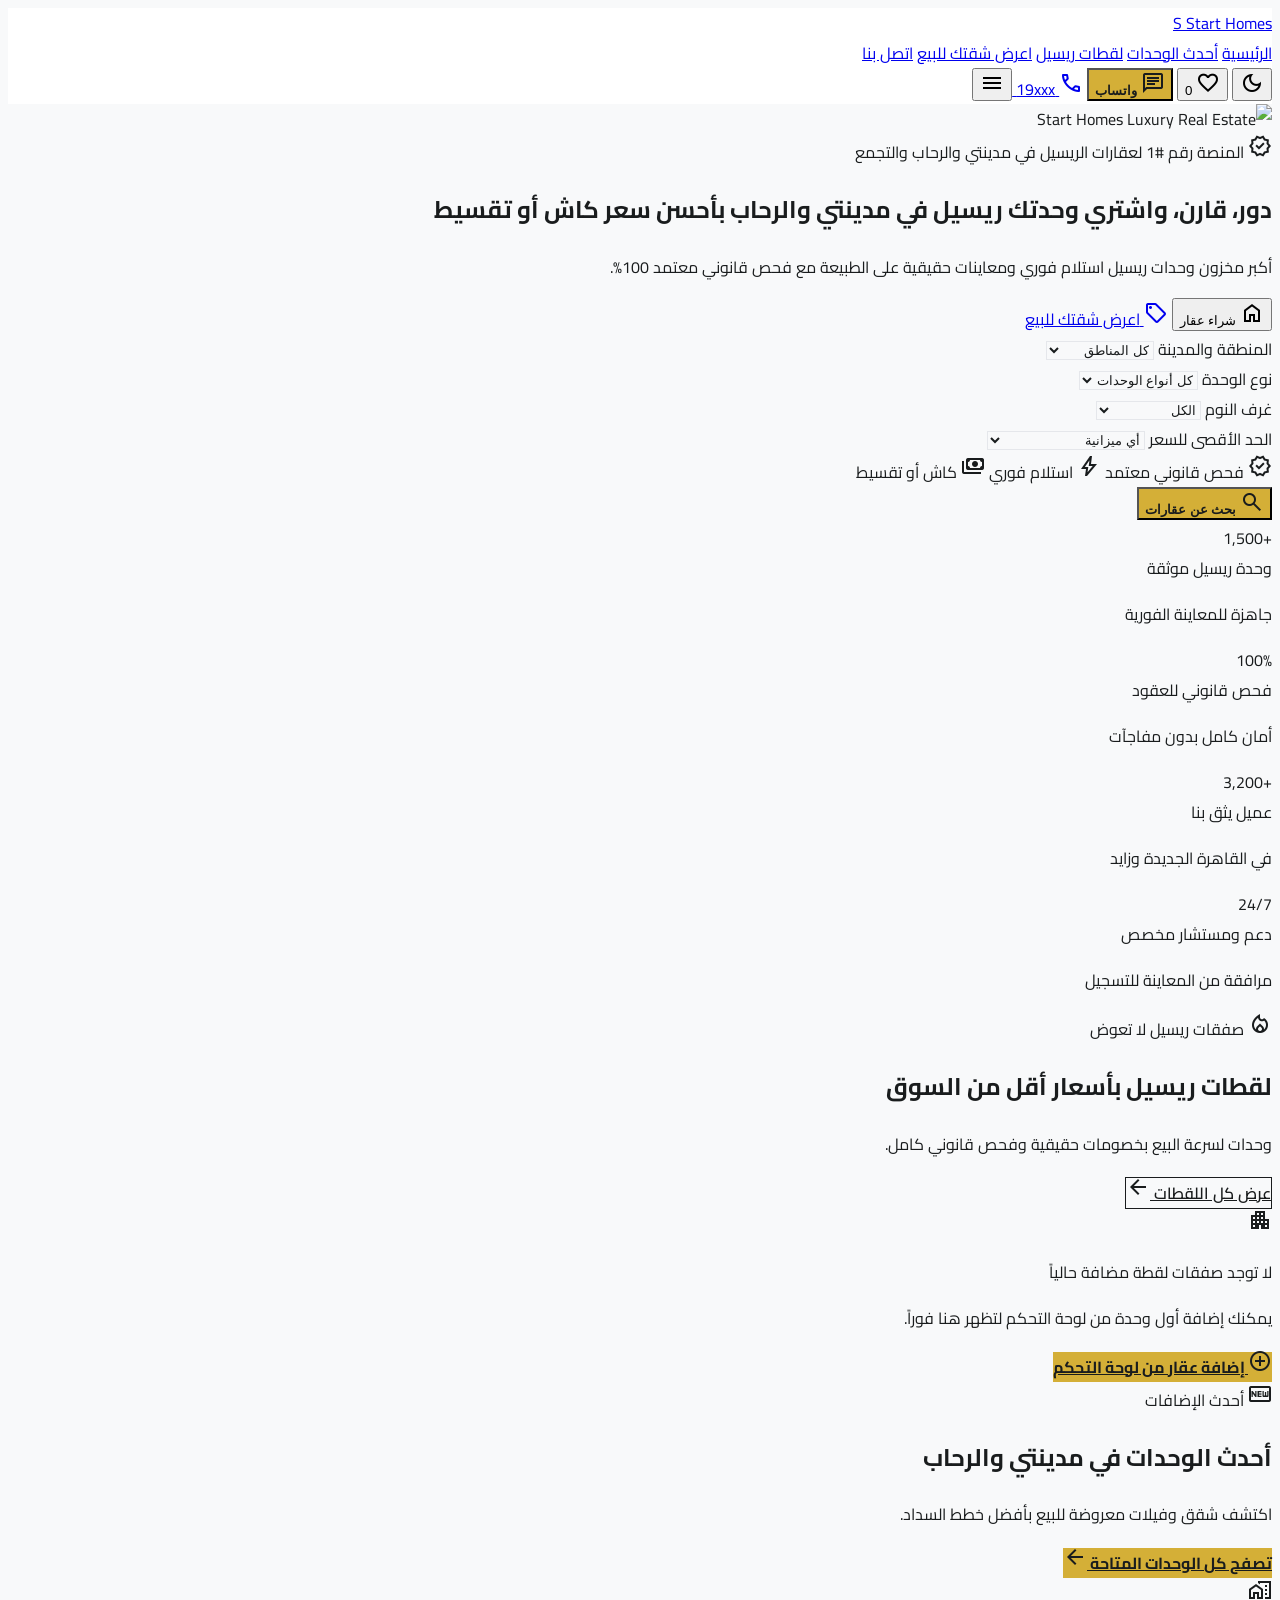
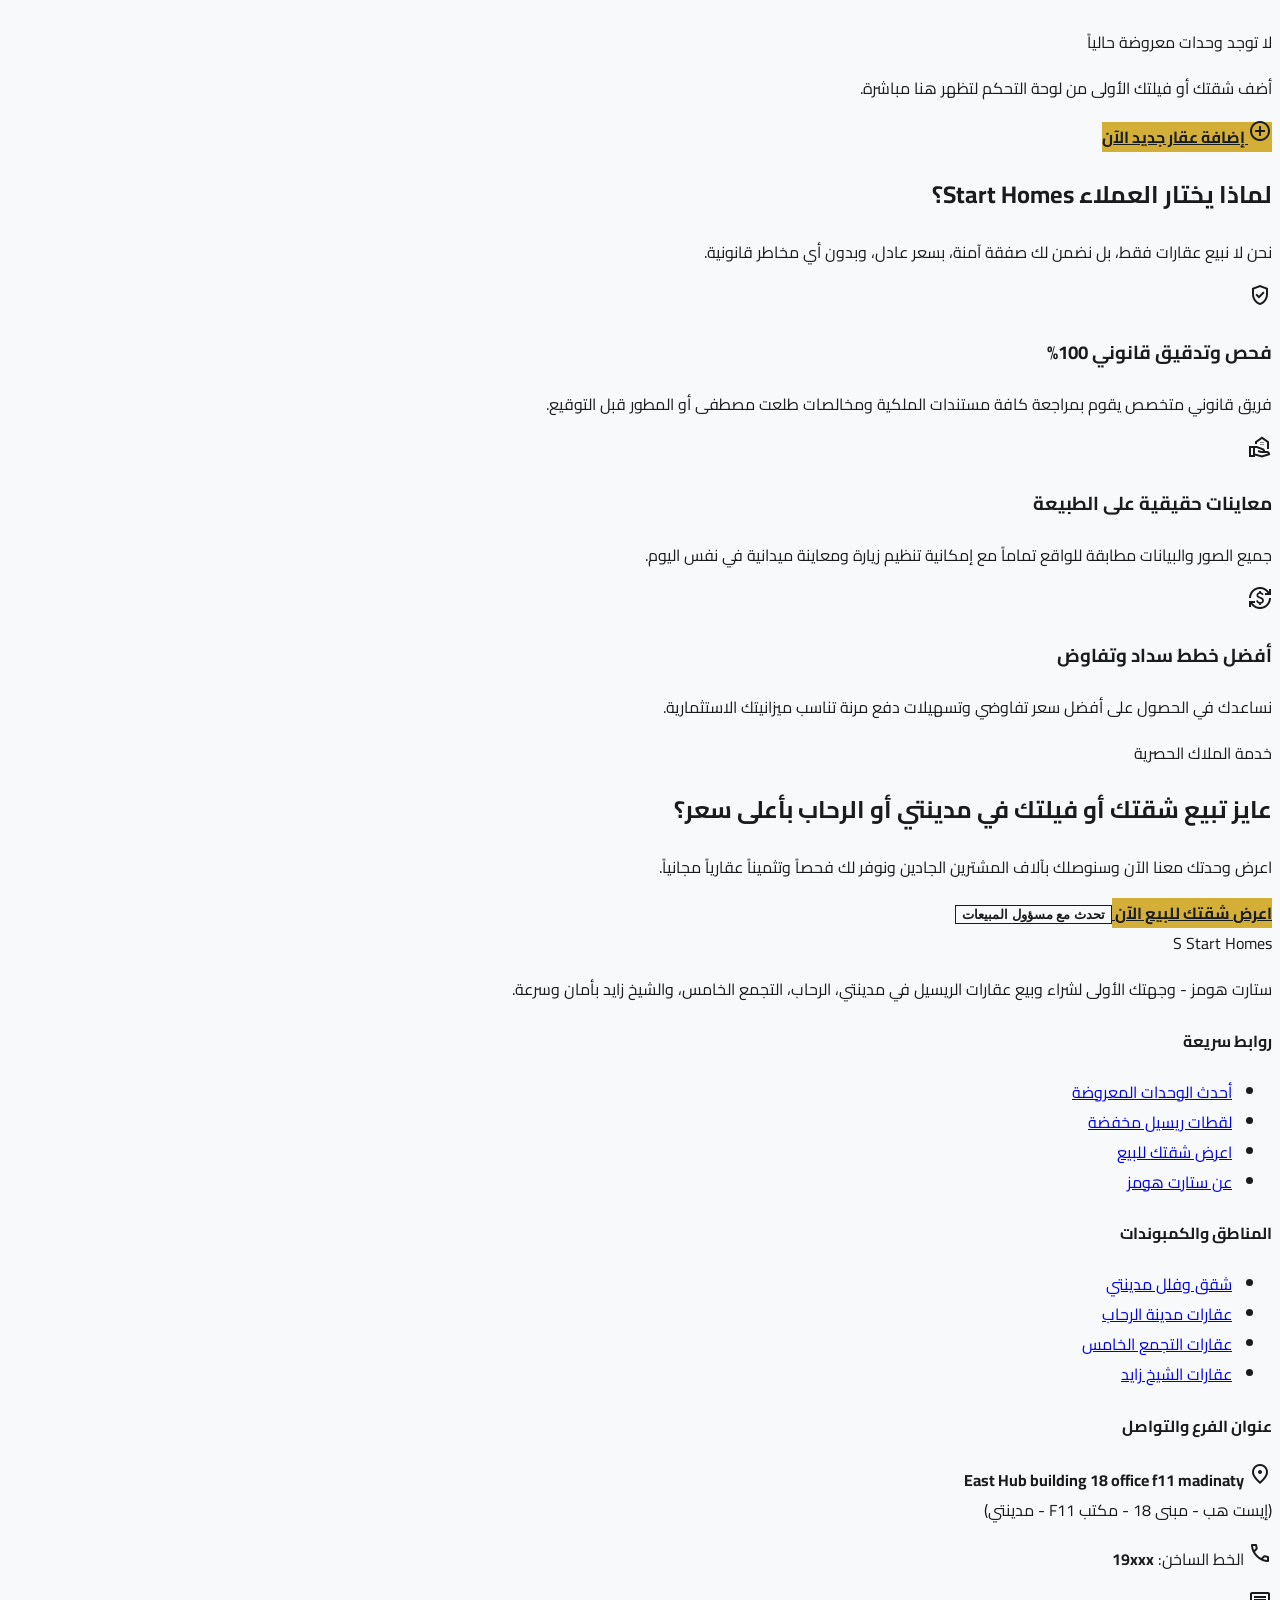
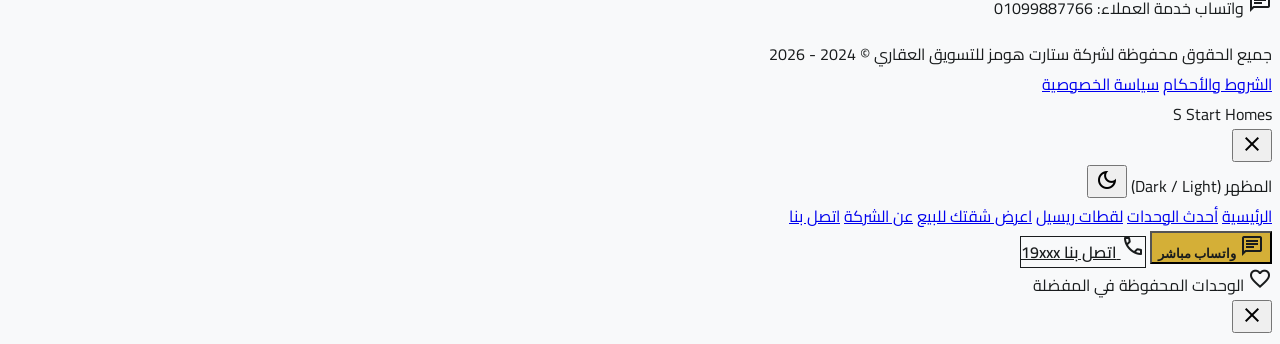
==== index.html @ addc62dd "Initial commit for Cloudflare Pages deployment" ====
<!DOCTYPE html>
<html dir="rtl" lang="ar">
<head>
  <meta charset="utf-8"/>
  <meta content="width=device-width, initial-scale=1.0" name="viewport"/>
  <title>Start Homes | دور، قارن، واشتري وحدتك ريسيل في مدينتي والرحاب</title>
  <meta name="description" content="ستارت هومز - المنصة الرائدة لعقارات الريسيل في مدينتي، الرحاب، التجمع الخامس، والشيخ زايد بأفضل أسعار الكاش والتقسيط."/>
  
  <!-- Fonts & Icons -->
  <link href="https://fonts.googleapis.com/css2?family=Material+Symbols+Outlined:wght,FILL@100..700,0..1&display=swap" rel="stylesheet"/>
  <link href="https://fonts.googleapis.com/css2?family=Be+Vietnam+Pro:wght@400;600;700&family=Cairo:wght@400;500;600;700;800;900&family=Tajawal:wght@400;500;700;800&display=swap" rel="stylesheet"/>
  
  <!-- Tailwind CSS -->
  <script src="https://cdn.tailwindcss.com?plugins=forms,container-queries"></script>
  <script>
    tailwind.config = {
      darkMode: "class",
      theme: {
        extend: {
          colors: {
            "primary": "#735c00",
            "primary-container": "#d4af37",
            "on-primary-container": "#191c1d",
            "on-primary-fixed": "#241a00",
            "primary-fixed": "#ffe088",
            "secondary": "#5f5e5e",
            "surface": "#f8f9fa",
            "surface-bright": "#f8f9fa",
            "surface-container-low": "#f3f4f5",
            "surface-container": "#edeeef",
            "surface-container-high": "#e7e8e9",
            "on-surface": "#191c1d",
            "on-surface-variant": "#4d4635",
            "pure-white": "#FFFFFF",
            "border-gray": "#E5E7EB",
            "badge-gold-bg": "#FFF8E7",
            "badge-gold-text": "#996515",
            "success-green": "#00C250",
            "tertiary": "#32618f",
            "inverse-surface": "#191c1d"
          },
          borderRadius: {
            "DEFAULT": "0.5rem",
            "lg": "0.75rem",
            "xl": "1rem",
            "full": "9999px"
          },
          spacing: {
            "gutter": "24px",
            "container-max": "1200px",
            "margin-mobile": "16px",
            "margin-desktop": "48px"
          }
        }
      }
    }
  </script>
  <link rel="stylesheet" href="css/styles.css"/>
</head>
<body class="bg-surface text-on-surface min-h-screen flex flex-col antialiased">

  <!-- Top Navigation Header -->
  <header class="glass-header sticky top-0 w-full z-50 border-b border-border-gray">
    <div class="flex justify-between items-center w-full px-margin-mobile md:px-margin-desktop max-w-container-max mx-auto h-20">
      
      <!-- Brand Logo -->
      <div class="flex items-center gap-8">
        <a href="index.html" class="font-extrabold text-2xl tracking-tight text-on-surface flex items-center gap-2">
          <span class="w-9 h-9 rounded-lg bg-primary-container flex items-center justify-center text-on-primary-container font-black text-xl shadow-sm">S</span>
          <span>Start Homes</span>
        </a>

        <!-- Desktop Navigation Menu -->
        <nav class="hidden lg:flex gap-7 items-center">
          <a class="text-primary font-bold border-b-2 border-primary pb-1 text-sm transition-colors" href="index.html">الرئيسية</a>
          <a class="text-secondary hover:text-primary text-sm font-semibold transition-colors" href="latest-units.html">أحدث الوحدات</a>
          <a class="text-secondary hover:text-primary text-sm font-semibold transition-colors" href="resale-deals.html">لقطات ريسيل</a>
          <a class="text-secondary hover:text-primary text-sm font-semibold transition-colors" href="sell-property.html">اعرض شقتك للبيع</a>
          <a class="text-secondary hover:text-primary text-sm font-semibold transition-colors" href="contact.html">اتصل بنا</a>
        </nav>
      </div>

      <!-- Quick Actions -->
      <div class="flex items-center gap-2 sm:gap-3 md:gap-4">
        
        <!-- Dark / Light Mode Toggle Button -->
        <button class="theme-toggle-btn p-2 rounded-xl text-secondary hover:text-primary hover:bg-surface-container transition-all" title="تبديل المظهر (Dark / Light Mode)">
          <span class="material-symbols-outlined theme-toggle-icon text-2xl">dark_mode</span>
        </button>

        <!-- Favorites Trigger -->
        <button class="open-favorites-modal relative p-2 text-secondary hover:text-primary transition-colors" title="الوحدات المحفوظة">
          <span class="material-symbols-outlined text-2xl">favorite</span>
          <span class="favorites-badge-count hidden absolute -top-1 -right-1 bg-primary-container text-on-primary-container text-[11px] font-bold w-5 h-5 rounded-full flex items-center justify-center">0</span>
        </button>

        <!-- WhatsApp Quick Chat -->
        <button onclick="openWhatsAppLead('مرحباً ستارت هومز، أود الاستفسار عن الوحدات المتاحة للبيع والشراء')" class="hidden sm:flex items-center gap-1.5 btn-primary px-4 py-2 rounded-lg text-xs font-bold" title="محادثة واتساب">
          <span class="material-symbols-outlined text-lg">chat</span>
          <span>واتساب</span>
        </button>

        <!-- Hotline -->
        <a href="tel:19xxx" class="hidden md:flex items-center gap-1.5 text-on-surface font-bold text-sm bg-surface-container px-3 py-2 rounded-lg hover:bg-surface-container-high transition-colors">
          <span class="material-symbols-outlined text-primary text-lg">call</span>
          <span>19xxx</span>
        </a>

        <!-- Mobile Menu Hamburger -->
        <button class="mobile-menu-toggle lg:hidden p-2 text-on-surface hover:text-primary">
          <span class="material-symbols-outlined text-2xl">menu</span>
        </button>
      </div>
    </div>
  </header>

  <!-- Main Content -->
  <main class="flex-grow">

    <!-- Hero Section -->
    <section class="relative min-h-[580px] lg:h-[620px] flex items-center justify-center">
      <div class="absolute inset-0 z-0 overflow-hidden">
        <img src="https://lh3.googleusercontent.com/aida-public/[base64]" alt="Start Homes Luxury Real Estate" class="w-full h-full object-cover object-center transform scale-105 filter brightness-90"/>
        <div class="absolute inset-0 bg-gradient-to-t from-inverse-surface/90 via-inverse-surface/60 to-inverse-surface/40"></div>
      </div>

      <div class="relative z-10 text-center px-4 md:px-6 max-w-4xl mx-auto pt-6 pb-20">
        <div class="inline-flex items-center gap-2 bg-pure-white/15 backdrop-blur-md text-primary-fixed px-4 py-1.5 rounded-full text-xs font-bold mb-6 border border-pure-white/20">
          <span class="material-symbols-outlined text-base text-primary-container">verified</span>
          <span>المنصة رقم #1 لعقارات الريسيل في مدينتي والرحاب والتجمع</span>
        </div>
        <h1 class="text-3xl sm:text-4xl md:text-5xl lg:text-5xl font-black text-pure-white leading-tight mb-6">
          دور، قارن، واشتري وحدتك ريسيل في مدينتي والرحاب بأحسن سعر كاش أو تقسيط
        </h1>
        <p class="text-base sm:text-lg text-surface-container font-medium max-w-2xl mx-auto mb-4 leading-relaxed">
          أكبر مخزون وحدات ريسيل استلام فوري ومعاينات حقيقية على الطبيعة مع فحص قانوني معتمد 100%.
        </p>
      </div>
    </section>

    <!-- Floating Search & Filter Card -->
    <section class="max-w-container-max mx-auto px-margin-mobile md:px-margin-desktop -mt-24 relative z-20 mb-16">
      <div class="bg-pure-white rounded-2xl shadow-xl border border-border-gray p-6 sm:p-8">
        
        <!-- Search Mode Tabs -->
        <div class="flex gap-4 mb-6 border-b border-border-gray pb-4">
          <button id="tab-buy-mode" class="font-bold text-sm text-primary border-b-2 border-primary pb-2 px-6 flex items-center gap-2">
            <span class="material-symbols-outlined text-lg">home</span>
            <span>شراء عقار</span>
          </button>
          <a href="sell-property.html" class="font-bold text-sm text-secondary hover:text-primary transition-colors pb-2 px-6 flex items-center gap-2">
            <span class="material-symbols-outlined text-lg">sell</span>
            <span>اعرض شقتك للبيع</span>
          </a>
        </div>

        <!-- Filter Controls Form -->
        <form onsubmit="handleHeroSearch(event)" class="grid grid-cols-1 sm:grid-cols-2 lg:grid-cols-4 gap-4">
          <div>
            <label class="block text-xs font-bold text-secondary mb-2">المنطقة والمدينة</label>
            <select id="hero-city" class="input-field w-full rounded-xl p-3.5 text-sm outline-none transition-colors">
              <option value="الكل">كل المناطق</option>
              <option value="مدينتي">مدينتي</option>
              <option value="الرحاب">الرحاب</option>
              <option value="التجمع الخامس">التجمع الخامس</option>
              <option value="الشيخ زايد">الشيخ زايد</option>
              <option value="العاصمة الإدارية">العاصمة الإدارية</option>
            </select>
          </div>

          <div>
            <label class="block text-xs font-bold text-secondary mb-2">نوع الوحدة</label>
            <select id="hero-type" class="input-field w-full rounded-xl p-3.5 text-sm outline-none transition-colors">
              <option value="الكل">كل أنواع الوحدات</option>
              <option value="شقة">شقة سكنية</option>
              <option value="فيلا">فيلا مستقلة</option>
              <option value="تاون هاوس">تاون هاوس</option>
            </select>
          </div>

          <div>
            <label class="block text-xs font-bold text-secondary mb-2">غرف النوم</label>
            <select id="hero-beds" class="input-field w-full rounded-xl p-3.5 text-sm outline-none transition-colors">
              <option value="الكل">الكل</option>
              <option value="1">غرفة واحدة (1)</option>
              <option value="2">غرفتين (2)</option>
              <option value="3">3 غرف نوم</option>
              <option value="4+">4 غرف أو أكثر</option>
            </select>
          </div>

          <div>
            <label class="block text-xs font-bold text-secondary mb-2">الحد الأقصى للسعر</label>
            <select id="hero-price" class="input-field w-full rounded-xl p-3.5 text-sm outline-none transition-colors">
              <option value="أي سعر">أي ميزانية</option>
              <option value="4000000">حتى 4,000,000 ج.م</option>
              <option value="6000000">حتى 6,000,000 ج.م</option>
              <option value="10000000">حتى 10,000,000 ج.م</option>
              <option value="25000000">أكثر من 10,000,000 ج.م</option>
            </select>
          </div>

          <div class="sm:col-span-2 lg:col-span-4 mt-4 flex flex-col sm:flex-row items-center justify-between gap-4 pt-4 border-t border-border-gray">
            <div class="flex items-center gap-6 text-xs text-secondary">
              <span class="flex items-center gap-1.5"><span class="material-symbols-outlined text-success-green text-base">verified</span> فحص قانوني معتمد</span>
              <span class="flex items-center gap-1.5"><span class="material-symbols-outlined text-primary text-base">bolt</span> استلام فوري</span>
              <span class="flex items-center gap-1.5"><span class="material-symbols-outlined text-tertiary text-base">payments</span> كاش أو تقسيط</span>
            </div>
            <button type="submit" class="btn-primary w-full sm:w-auto px-8 py-3.5 rounded-xl font-bold text-sm flex items-center justify-center gap-2 hover-gold-glow">
              <span class="material-symbols-outlined text-xl">search</span>
              <span>بحث عن عقارات</span>
            </button>
          </div>
        </form>
      </div>
    </section>

    <!-- Trust & Stats Bar -->
    <section class="max-w-container-max mx-auto px-margin-mobile md:px-margin-desktop mb-20">
      <div class="grid grid-cols-2 md:grid-cols-4 gap-6 bg-pure-white p-8 rounded-2xl border border-border-gray text-center">
        <div>
          <div class="text-3xl md:text-4xl font-black text-primary mb-1">+1,500</div>
          <div class="text-xs md:text-sm font-bold text-on-surface">وحدة ريسيل موثقة</div>
          <p class="text-[11px] text-secondary mt-1">جاهزة للمعاينة الفورية</p>
        </div>
        <div>
          <div class="text-3xl md:text-4xl font-black text-primary mb-1">100%</div>
          <div class="text-xs md:text-sm font-bold text-on-surface">فحص قانوني للعقود</div>
          <p class="text-[11px] text-secondary mt-1">أمان كامل بدون مفاجآت</p>
        </div>
        <div>
          <div class="text-3xl md:text-4xl font-black text-primary mb-1">+3,200</div>
          <div class="text-xs md:text-sm font-bold text-on-surface">عميل يثق بنا</div>
          <p class="text-[11px] text-secondary mt-1">في القاهرة الجديدة وزايد</p>
        </div>
        <div>
          <div class="text-3xl md:text-4xl font-black text-primary mb-1">24/7</div>
          <div class="text-xs md:text-sm font-bold text-on-surface">دعم ومستشار مخصص</div>
          <p class="text-[11px] text-secondary mt-1">مرافقة من المعاينة للتسجيل</p>
        </div>
      </div>
    </section>

    <!-- Featured Resale Hot Deals Section -->
    <section class="max-w-container-max mx-auto px-margin-mobile md:px-margin-desktop mb-20">
      <div class="flex flex-col md:flex-row justify-between items-start md:items-end gap-4 mb-8">
        <div>
          <div class="inline-flex items-center gap-1.5 bg-badge-gold-bg text-badge-gold-text px-3 py-1 rounded-full text-xs font-bold mb-2">
            <span class="material-symbols-outlined text-[14px]">local_fire_department</span>
            <span>صفقات ريسيل لا تعوض</span>
          </div>
          <h2 class="text-2xl md:text-3xl font-black text-on-surface">لقطات ريسيل بأسعار أقل من السوق</h2>
          <p class="text-sm text-secondary mt-1">وحدات لسرعة البيع بخصومات حقيقية وفحص قانوني كامل.</p>
        </div>
        <a href="resale-deals.html" class="btn-secondary px-6 py-2.5 rounded-lg text-xs font-bold flex items-center gap-1">
          <span>عرض كل اللقطات</span>
          <span class="material-symbols-outlined text-base">arrow_back</span>
        </a>
      </div>

      <!-- Deals Grid (Rendered dynamically from Supabase / DataService) -->
      <div id="home-deals-grid" class="grid grid-cols-1 md:grid-cols-2 lg:grid-cols-3 gap-6">
        <div class="col-span-full py-12 text-center text-secondary text-sm">جاري تحميل الصفقات...</div>
      </div>
    </section>

    <!-- Latest Units Showcase -->
    <section class="bg-surface-bright py-20 border-y border-border-gray">
      <div class="max-w-container-max mx-auto px-margin-mobile md:px-margin-desktop">
        <div class="flex flex-col md:flex-row justify-between items-start md:items-end gap-4 mb-10">
          <div>
            <div class="inline-flex items-center gap-1.5 bg-badge-gold-bg text-badge-gold-text px-3 py-1 rounded-full text-xs font-bold mb-2">
              <span class="material-symbols-outlined text-[14px]">fiber_new</span>
              <span>أحدث الإضافات</span>
            </div>
            <h2 class="text-2xl md:text-3xl font-black text-on-surface">أحدث الوحدات في مدينتي والرحاب</h2>
            <p class="text-sm text-secondary mt-1">اكتشف شقق وفيلات معروضة للبيع بأفضل خطط السداد.</p>
          </div>
          <a href="latest-units.html" class="btn-primary px-6 py-2.5 rounded-lg text-xs font-bold flex items-center gap-1 hover-gold-glow">
            <span>تصفح كل الوحدات المتاحة</span>
            <span class="material-symbols-outlined text-base">arrow_back</span>
          </a>
        </div>

        <!-- Latest Units Grid (Rendered dynamically from Supabase / DataService) -->
        <div id="home-latest-grid" class="grid grid-cols-1 md:grid-cols-2 lg:grid-cols-3 gap-6">
          <div class="col-span-full py-12 text-center text-secondary text-sm">جاري تحميل أحدث الوحدات...</div>
        </div>
      </div>
    </section>

    <!-- Why Choose Start Homes -->
    <section class="max-w-container-max mx-auto px-margin-mobile md:px-margin-desktop py-20">
      <div class="text-center max-w-2xl mx-auto mb-16">
        <h2 class="text-2xl md:text-3xl font-black text-on-surface mb-3">لماذا يختار العملاء Start Homes؟</h2>
        <p class="text-sm text-secondary">نحن لا نبيع عقارات فقط، بل نضمن لك صفقة آمنة، بسعر عادل، وبدون أي مخاطر قانونية.</p>
      </div>

      <div class="grid grid-cols-1 md:grid-cols-3 gap-8">
        <div class="bg-pure-white p-8 rounded-2xl border border-border-gray text-center hover-gold-glow">
          <div class="w-14 h-14 bg-badge-gold-bg text-primary rounded-2xl flex items-center justify-center mx-auto mb-6 shadow-sm">
            <span class="material-symbols-outlined text-3xl">verified_user</span>
          </div>
          <h3 class="text-lg font-bold text-on-surface mb-3">فحص وتدقيق قانوني 100%</h3>
          <p class="text-xs text-secondary leading-relaxed">فريق قانوني متخصص يقوم بمراجعة كافة مستندات الملكية ومخالصات طلعت مصطفى أو المطور قبل التوقيع.</p>
        </div>

        <div class="bg-pure-white p-8 rounded-2xl border border-border-gray text-center hover-gold-glow">
          <div class="w-14 h-14 bg-badge-gold-bg text-primary rounded-2xl flex items-center justify-center mx-auto mb-6 shadow-sm">
            <span class="material-symbols-outlined text-3xl">real_estate_agent</span>
          </div>
          <h3 class="text-lg font-bold text-on-surface mb-3">معاينات حقيقية على الطبيعة</h3>
          <p class="text-xs text-secondary leading-relaxed">جميع الصور والبيانات مطابقة للواقع تماماً مع إمكانية تنظيم زيارة ومعاينة ميدانية في نفس اليوم.</p>
        </div>

        <div class="bg-pure-white p-8 rounded-2xl border border-border-gray text-center hover-gold-glow">
          <div class="w-14 h-14 bg-badge-gold-bg text-primary rounded-2xl flex items-center justify-center mx-auto mb-6 shadow-sm">
            <span class="material-symbols-outlined text-3xl">currency_exchange</span>
          </div>
          <h3 class="text-lg font-bold text-on-surface mb-3">أفضل خطط سداد وتفاوض</h3>
          <p class="text-xs text-secondary leading-relaxed">نساعدك في الحصول على أفضل سعر تفاوضي وتسهيلات دفع مرنة تناسب ميزانيتك الاستثمارية.</p>
        </div>
      </div>
    </section>

    <!-- Sell Property CTA Banner -->
    <section class="max-w-container-max mx-auto px-margin-mobile md:px-margin-desktop mb-20">
      <div class="bg-gradient-to-r from-inverse-surface via-on-surface to-inverse-surface rounded-3xl p-8 sm:p-12 text-pure-white flex flex-col lg:flex-row items-center justify-between gap-8 border border-primary-container/30 shadow-2xl relative overflow-hidden">
        <div class="relative z-10 max-w-xl text-center lg:text-right">
          <span class="bg-primary-container text-on-primary-container font-bold text-xs px-3 py-1 rounded-full inline-block mb-4">خدمة الملاك الحصرية</span>
          <h2 class="text-2xl sm:text-3xl font-black mb-3 leading-tight">عايز تبيع شقتك أو فيلتك في مدينتي أو الرحاب بأعلى سعر؟</h2>
          <p class="text-surface-container-high text-sm leading-relaxed">
            اعرض وحدتك معنا الآن وسنوصلك بآلاف المشترين الجادين ونوفر لك فحصاً وتثميناً عقارياً مجانياً.
          </p>
        </div>
        <div class="relative z-10 flex flex-col sm:flex-row gap-4 w-full lg:w-auto">
          <a href="sell-property.html" class="btn-primary px-8 py-4 rounded-xl text-sm font-bold text-center hover-gold-glow">
            اعرض شقتك للبيع الآن
          </a>
          <button onclick="openWhatsAppLead('استفسار من مالك عقار يرغب في بيع وحدته')" class="btn-secondary border-pure-white text-pure-white hover:bg-pure-white hover:text-on-surface px-6 py-4 rounded-xl text-sm font-bold text-center">
            تحدث مع مسؤول المبيعات
          </button>
        </div>
      </div>
    </section>

  </main>

  <!-- Global Footer -->
  <footer class="bg-inverse-surface text-surface-container py-16 border-t border-secondary/40">
    <div class="px-margin-mobile md:px-margin-desktop max-w-container-max mx-auto">
      <div class="grid grid-cols-1 md:grid-cols-4 gap-10 pb-12 border-b border-secondary/30">
        
        <!-- Col 1: About -->
        <div class="md:col-span-1">
          <div class="font-black text-2xl text-primary-fixed mb-4 flex items-center gap-2">
            <span class="w-8 h-8 rounded-lg bg-primary-container text-on-primary-container flex items-center justify-center text-lg">S</span>
            <span>Start Homes</span>
          </div>
          <p class="text-xs text-surface-variant leading-relaxed mb-6">
            ستارت هومز - وجهتك الأولى لشراء وبيع عقارات الريسيل في مدينتي، الرحاب، التجمع الخامس، والشيخ زايد بأمان وسرعة.
          </p>
        </div>

        <!-- Col 2: Quick Links -->
        <div>
          <h4 class="text-sm font-bold text-pure-white mb-4">روابط سريعة</h4>
          <ul class="space-y-2.5 text-xs text-surface-variant">
            <li><a href="latest-units.html" class="hover:text-primary-fixed transition-colors">أحدث الوحدات المعروضة</a></li>
            <li><a href="resale-deals.html" class="hover:text-primary-fixed transition-colors">لقطات ريسيل مخفضة</a></li>
            <li><a href="sell-property.html" class="hover:text-primary-fixed transition-colors">اعرض شقتك للبيع</a></li>
            <li><a href="about.html" class="hover:text-primary-fixed transition-colors">عن ستارت هومز</a></li>
          </ul>
        </div>

        <!-- Col 3: Areas -->
        <div>
          <h4 class="text-sm font-bold text-pure-white mb-4">المناطق والكمبوندات</h4>
          <ul class="space-y-2.5 text-xs text-surface-variant">
            <li><a href="latest-units.html?city=مدينتي" class="hover:text-primary-fixed transition-colors">شقق وفلل مدينتي</a></li>
            <li><a href="latest-units.html?city=الرحاب" class="hover:text-primary-fixed transition-colors">عقارات مدينة الرحاب</a></li>
            <li><a href="latest-units.html?city=التجمع+الخامس" class="hover:text-primary-fixed transition-colors">عقارات التجمع الخامس</a></li>
            <li><a href="latest-units.html?city=الشيخ+زايد" class="hover:text-primary-fixed transition-colors">عقارات الشيخ زايد</a></li>
          </ul>
        </div>

        <!-- Col 4: Contact -->
        <div>
          <h4 class="text-sm font-bold text-pure-white mb-4">عنوان الفرع والتواصل</h4>
          <div class="space-y-3 text-xs text-surface-variant">
            <p class="flex items-start gap-2">
              <span class="material-symbols-outlined text-primary-fixed text-base shrink-0 mt-0.5">location_on</span>
              <span><strong>East Hub building 18 office f11 madinaty</strong><br/>(إيست هب - مبنى 18 - مكتب F11 - مدينتي)</span>
            </p>
            <p class="flex items-center gap-2">
              <span class="material-symbols-outlined text-primary-fixed text-base">call</span>
              <span>الخط الساخن: <strong>19xxx</strong></span>
            </p>
            <p class="flex items-center gap-2">
              <span class="material-symbols-outlined text-primary-fixed text-base">chat</span>
              <span>واتساب خدمة العملاء: 01099887766</span>
            </p>
          </div>
        </div>

      </div>

      <div class="pt-8 flex flex-col sm:flex-row justify-between items-center gap-4 text-xs text-secondary">
        <div>جميع الحقوق محفوظة لشركة ستارت هومز للتسويق العقاري © 2024 - 2026</div>
        <div class="flex gap-6">
          <a href="#" class="hover:text-primary-fixed transition-colors">الشروط والأحكام</a>
          <a href="#" class="hover:text-primary-fixed transition-colors">سياسة الخصوصية</a>
        </div>
      </div>
    </div>
  </footer>

  <!-- Mobile Drawer Menu -->
  <div id="drawer-backdrop" class="fixed inset-0 modal-backdrop z-50 hidden transition-opacity"></div>
  <div id="mobile-drawer" class="fixed top-0 right-0 h-full w-80 max-w-[85vw] bg-pure-white z-50 transform translate-x-full transition-transform duration-300 shadow-2xl flex flex-col">
    <div class="p-6 border-b border-border-gray flex justify-between items-center">
      <div class="font-extrabold text-xl text-on-surface flex items-center gap-2">
        <span class="w-8 h-8 rounded-lg bg-primary-container text-on-primary-container flex items-center justify-center font-black text-base">S</span>
        <span>Start Homes</span>
      </div>
      <button id="drawer-close" class="p-1.5 text-secondary hover:text-on-surface">
        <span class="material-symbols-outlined text-2xl">close</span>
      </button>
    </div>
    <div class="p-6 flex-1 overflow-y-auto space-y-4">
      
      <!-- Theme Switcher in Mobile Drawer -->
      <div class="flex items-center justify-between py-2 border-b border-border-gray">
        <span class="text-xs font-bold text-on-surface">المظهر (Dark / Light)</span>
        <button class="theme-toggle-btn p-2 rounded-lg text-secondary hover:text-primary bg-surface-container">
          <span class="material-symbols-outlined theme-toggle-icon text-xl">dark_mode</span>
        </button>
      </div>

      <a href="index.html" class="block font-bold text-primary py-2 border-b border-border-gray">الرئيسية</a>
      <a href="latest-units.html" class="block font-semibold text-on-surface py-2 border-b border-border-gray">أحدث الوحدات</a>
      <a href="resale-deals.html" class="block font-semibold text-on-surface py-2 border-b border-border-gray">لقطات ريسيل</a>
      <a href="sell-property.html" class="block font-semibold text-on-surface py-2 border-b border-border-gray">اعرض شقتك للبيع</a>
      <a href="about.html" class="block font-semibold text-on-surface py-2 border-b border-border-gray">عن الشركة</a>
      <a href="contact.html" class="block font-semibold text-on-surface py-2 border-b border-border-gray">اتصل بنا</a>
      
      <div class="pt-6 space-y-3">
        <button onclick="openWhatsAppLead()" class="w-full btn-primary py-3 rounded-xl text-xs font-bold flex items-center justify-center gap-2">
          <span class="material-symbols-outlined">chat</span>
          <span>واتساب مباشر</span>
        </button>
        <a href="tel:19xxx" class="w-full btn-secondary py-3 rounded-xl text-xs font-bold flex items-center justify-center gap-2">
          <span class="material-symbols-outlined">call</span>
          <span>اتصل بنا 19xxx</span>
        </a>
      </div>
    </div>
  </div>

  <!-- Favorites Modal -->
  <div id="favorites-modal" class="fixed inset-0 z-50 hidden flex items-center justify-center p-4">
    <div id="favorites-modal-backdrop" class="fixed inset-0 modal-backdrop"></div>
    <div class="relative z-10 bg-pure-white rounded-2xl max-w-xl w-full max-h-[85vh] flex flex-col shadow-2xl border border-border-gray overflow-hidden">
      <div class="p-5 border-b border-border-gray flex justify-between items-center bg-surface-bright">
        <div class="flex items-center gap-2 font-bold text-on-surface text-base">
          <span class="material-symbols-outlined text-primary">favorite</span>
          <span>الوحدات المحفوظة في المفضلة</span>
        </div>
        <button id="favorites-modal-close" class="p-1 text-secondary hover:text-on-surface">
          <span class="material-symbols-outlined text-2xl">close</span>
        </button>
      </div>
      <div id="favorites-modal-list" class="p-5 overflow-y-auto space-y-3 flex-1"></div>
    </div>
  </div>

  <!-- Scripts -->
  <script src="https://cdn.jsdelivr.net/npm/@supabase/supabase-js@2"></script>
  <script src="js/data.js"></script>
  <script src="js/supabase-config.js"></script>
  <script src="js/favorites.js"></script>
  <script src="js/app.js"></script>
  <script src="js/home.js"></script>
</body>
</html>
---- css/styles.css ----
/* Start Homes - Modern Estate Narrative Stylesheet */
@import url('https://fonts.googleapis.com/css2?family=Be+Vietnam+Pro:ital,wght@0,300;0,400;0,500;0,600;0,700;0,800;1,400&family=Cairo:wght@400;500;600;700;800;900&family=Tajawal:wght@400;500;700;800&display=swap');

:root {
  --primary-gold: #d4af37;
  --primary-gold-dark: #735c00;
  --pure-white: #ffffff;
  --surface-bg: #f8f9fa;
  --surface-dim: #edeeef;
  --jet-black: #191c1d;
  --text-secondary: #5f5e5e;
  --border-gray: #e5e7eb;
  --success-green: #00c250;
  --navy-blue: #275885;
}

body {
  font-family: 'Cairo', 'Be Vietnam Pro', 'Tajawal', -apple-system, BlinkMacSystemFont, 'Segoe UI', Roboto, sans-serif;
  background-color: var(--surface-bg);
  color: var(--jet-black);
  direction: rtl;
  text-align: right;
  overflow-x: hidden;
  transition: background-color 0.3s ease, color 0.3s ease;
}

/* Dark mode theme styles */
html.dark {
  color-scheme: dark;
}
html.dark body {
  background-color: #121516;
  color: #f0f1f2;
}

/* Custom Scrollbar */
::-webkit-scrollbar {
  width: 8px;
  height: 8px;
}
::-webkit-scrollbar-track {
  background: #f1f1f1;
}
html.dark ::-webkit-scrollbar-track {
  background: #1a1d20;
}
::-webkit-scrollbar-thumb {
  background: #d4af37;
  border-radius: 4px;
}
::-webkit-scrollbar-thumb:hover {
  background: #b5952c;
}

/* Button & Card Glow Effects */
.btn-primary {
  background-color: #d4af37;
  color: #191c1d;
  font-weight: 700;
  transition: all 0.25s cubic-bezier(0.4, 0, 0.2, 1);
}
.btn-primary:hover {
  box-shadow: 0 0 20px rgba(212, 175, 55, 0.35);
  background-color: #dfbe4a;
  transform: translateY(-1px);
}
.btn-primary:active {
  transform: translateY(0);
}

.btn-secondary {
  background-color: transparent;
  border: 1.5px solid #191c1d;
  color: #191c1d;
  font-weight: 600;
  transition: all 0.25s cubic-bezier(0.4, 0, 0.2, 1);
}
html.dark .btn-secondary {
  border-color: #d0c5af;
  color: #f0f1f2;
}
.btn-secondary:hover {
  background-color: #191c1d;
  color: #ffffff;
  box-shadow: 0 4px 12px rgba(25, 28, 29, 0.15);
}
html.dark .btn-secondary:hover {
  background-color: #d4af37;
  color: #191c1d;
  border-color: #d4af37;
}

.btn-gold-glow {
  transition: all 0.3s ease;
}
.btn-gold-glow:hover {
  box-shadow: 0 0 20px rgba(212, 175, 55, 0.4);
  filter: brightness(1.05);
}

.hover-gold-glow {
  transition: all 0.3s cubic-bezier(0.4, 0, 0.2, 1);
}
.hover-gold-glow:hover {
  border-color: #d4af37 !important;
  box-shadow: 0 10px 25px -5px rgba(212, 175, 55, 0.2), 0 8px 10px -6px rgba(212, 175, 55, 0.1);
  transform: translateY(-3px);
}

.property-card {
  background-color: #ffffff;
  border: 1px solid #e5e7eb;
  transition: all 0.3s cubic-bezier(0.4, 0, 0.2, 1);
}
html.dark .property-card {
  background-color: #1a1e21;
  border-color: #2e353b;
}
.property-card:hover {
  border-color: #d4af37 !important;
  box-shadow: 0 12px 28px -6px rgba(212, 175, 55, 0.18), 0 4px 12px -2px rgba(0, 0, 0, 0.05);
  transform: translateY(-4px);
}

.input-field {
  background-color: #f8f9fa;
  border: 1px solid #e5e7eb;
  color: #191c1d;
  transition: all 0.2s ease-in-out;
}
html.dark .input-field {
  background-color: #22272b;
  border-color: #383f47;
  color: #f0f1f2;
}
.input-field:focus {
  border-color: #d4af37 !important;
  background-color: #ffffff;
  box-shadow: 0 0 0 3px rgba(212, 175, 55, 0.15);
  outline: none;
}
html.dark .input-field:focus {
  background-color: #282f35;
}

/* Badge Styles */
.badge-gold {
  background-color: #fff8e7;
  color: #996515;
  border: 1px solid #f2e2be;
}
html.dark .badge-gold {
  background-color: rgba(212, 175, 55, 0.15);
  color: #ffe088;
  border-color: rgba(212, 175, 55, 0.3);
}

.badge-green {
  background-color: #e6f9ed;
  color: #008738;
  border: 1px solid #b8ebd0;
}
html.dark .badge-green {
  background-color: rgba(0, 194, 80, 0.15);
  color: #55e690;
  border-color: rgba(0, 194, 80, 0.3);
}

.badge-navy {
  background-color: #e8eff6;
  color: #275885;
  border: 1px solid #c4d7e8;
}
html.dark .badge-navy {
  background-color: rgba(50, 97, 143, 0.2);
  color: #9dcafe;
  border-color: rgba(50, 97, 143, 0.4);
}

/* Image zoom on hover inside cards */
.img-zoom-container {
  overflow: hidden;
}
.img-zoom-container img {
  transition: transform 0.5s cubic-bezier(0.4, 0, 0.2, 1);
}
.property-card:hover .img-zoom-container img,
.hover-gold-glow:hover .img-zoom-container img {
  transform: scale(1.06);
}

/* Animation utilities */
@keyframes fadeIn {
  from { opacity: 0; transform: translateY(8px); }
  to { opacity: 1; transform: translateY(0); }
}

.animate-fade-in {
  animation: fadeIn 0.35s ease-out forwards;
}

/* Toast styling */
#toast-container {
  position: fixed;
  bottom: 24px;
  right: 24px;
  z-index: 9999;
  display: flex;
  flex-direction: column;
  gap: 10px;
}

.toast {
  min-width: 280px;
  max-width: 400px;
  background: #191c1d;
  color: #ffffff;
  padding: 14px 18px;
  border-radius: 8px;
  border-right: 4px solid #d4af37;
  box-shadow: 0 10px 30px rgba(0, 0, 0, 0.2);
  display: flex;
  align-items: center;
  gap: 12px;
  animation: fadeIn 0.3s ease-out;
}
html.dark .toast {
  background: #252b30;
  box-shadow: 0 10px 30px rgba(0, 0, 0, 0.5);
}

/* Modal Backdrop Blur */
.modal-backdrop {
  backdrop-filter: blur(8px);
  background-color: rgba(18, 21, 22, 0.75);
}

/* Glass Header */
.glass-header {
  background-color: rgba(255, 255, 255, 0.94);
  backdrop-filter: blur(12px);
  -webkit-backdrop-filter: blur(12px);
  transition: background-color 0.3s ease, border-color 0.3s ease;
}
html.dark .glass-header {
  background-color: rgba(18, 21, 22, 0.94);
  border-color: #2a3138;
}

/* Dark mode generic overrides */
html.dark .bg-pure-white {
  background-color: #1a1e21 !important;
}
html.dark .bg-surface-bright,
html.dark .bg-surface {
  background-color: #141719 !important;
}
html.dark .bg-surface-container-low {
  background-color: #22272b !important;
}
html.dark .bg-surface-container,
html.dark .bg-surface-container-high {
  background-color: #282f35 !important;
}
html.dark .border-border-gray {
  border-color: #2c333a !important;
}
html.dark .text-on-surface {
  color: #f0f1f2 !important;
}
html.dark .text-secondary {
  color: #a4abb3 !important;
}
html.dark .text-on-surface-variant {
  color: #c9d0d8 !important;
}
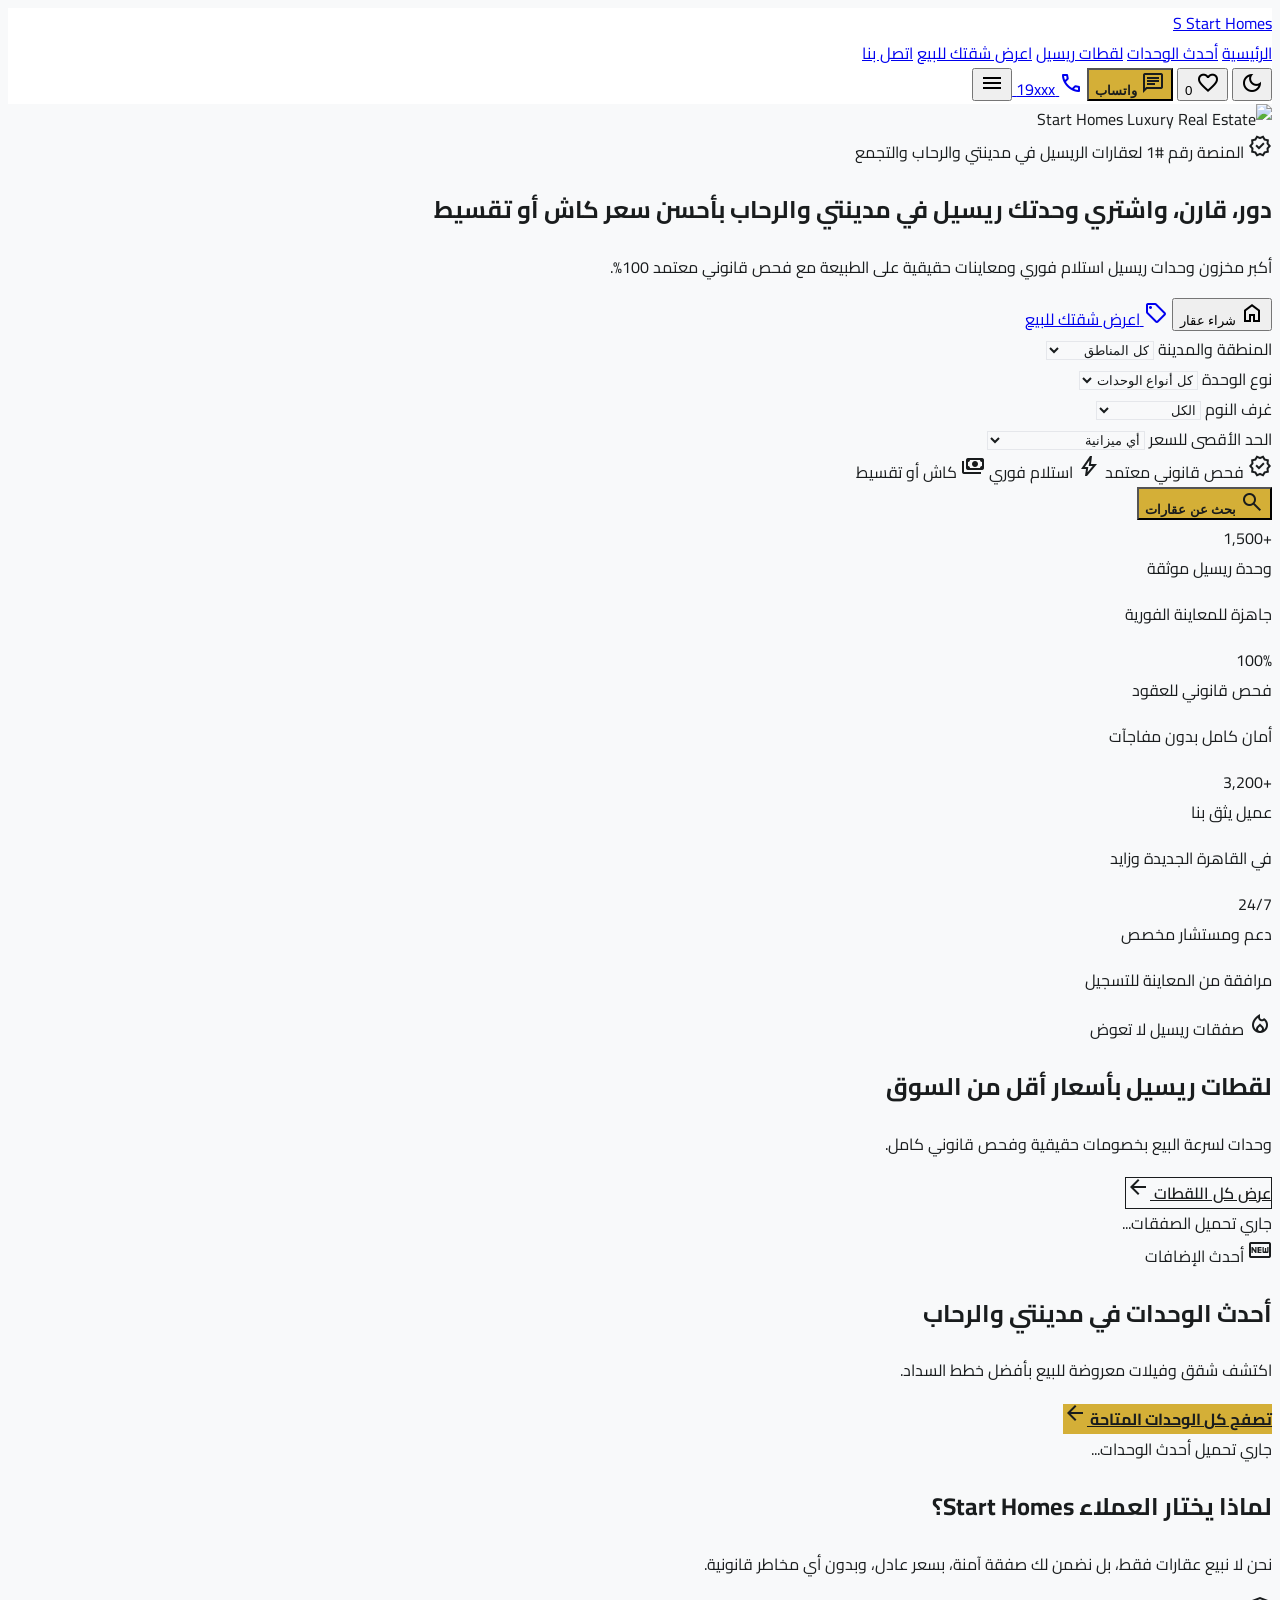
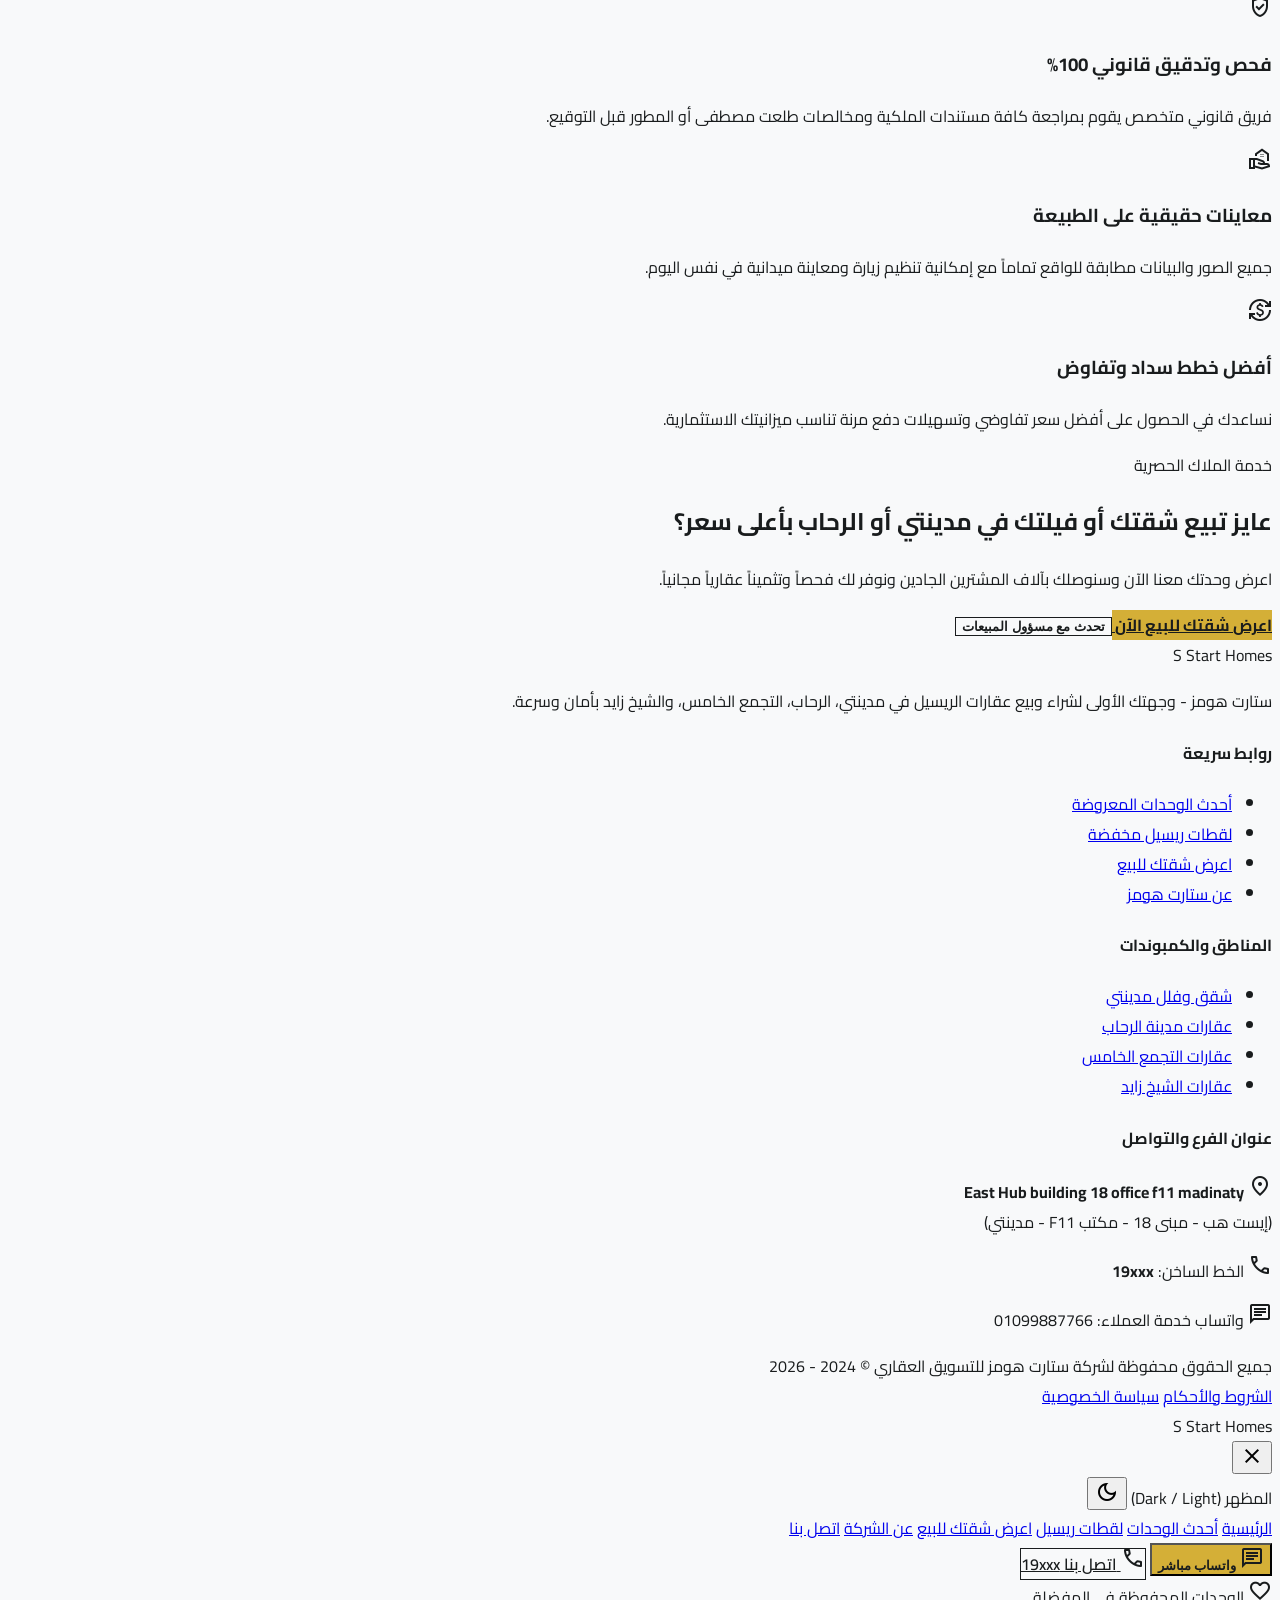
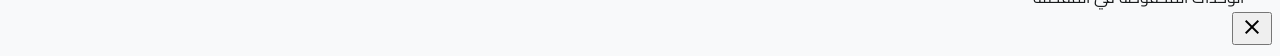
==== commit af077be3: "Migrate from Supabase to Firebase Firestore & Auth" ====
--- a/index.html
+++ b/index.html
@@ -118,28 +118,28 @@
   <main class="flex-grow">
 
     <!-- Hero Section -->
-    <section class="relative min-h-[580px] lg:h-[620px] flex items-center justify-center">
+    <section class="relative min-h-[500px] lg:min-h-[620px] flex flex-col items-center justify-center">
       <div class="absolute inset-0 z-0 overflow-hidden">
         <img src="https://lh3.googleusercontent.com/aida-public/[base64]" alt="Start Homes Luxury Real Estate" class="w-full h-full object-cover object-center transform scale-105 filter brightness-90"/>
         <div class="absolute inset-0 bg-gradient-to-t from-inverse-surface/90 via-inverse-surface/60 to-inverse-surface/40"></div>
       </div>
 
-      <div class="relative z-10 text-center px-4 md:px-6 max-w-4xl mx-auto pt-6 pb-20">
-        <div class="inline-flex items-center gap-2 bg-pure-white/15 backdrop-blur-md text-primary-fixed px-4 py-1.5 rounded-full text-xs font-bold mb-6 border border-pure-white/20">
-          <span class="material-symbols-outlined text-base text-primary-container">verified</span>
+      <div class="relative z-10 text-center px-4 md:px-6 max-w-4xl mx-auto pt-6 pb-28 md:pb-32">
+        <div class="inline-flex items-center gap-2 bg-pure-white/15 backdrop-blur-md text-primary-fixed px-3 py-1.5 rounded-full text-[11px] sm:text-xs font-bold mb-4 border border-pure-white/20">
+          <span class="material-symbols-outlined text-sm sm:text-base text-primary-container">verified</span>
           <span>المنصة رقم #1 لعقارات الريسيل في مدينتي والرحاب والتجمع</span>
         </div>
-        <h1 class="text-3xl sm:text-4xl md:text-5xl lg:text-5xl font-black text-pure-white leading-tight mb-6">
+        <h1 class="text-2xl sm:text-4xl md:text-5xl font-black text-pure-white leading-snug sm:leading-tight mb-4 sm:mb-6">
           دور، قارن، واشتري وحدتك ريسيل في مدينتي والرحاب بأحسن سعر كاش أو تقسيط
         </h1>
-        <p class="text-base sm:text-lg text-surface-container font-medium max-w-2xl mx-auto mb-4 leading-relaxed">
+        <p class="text-sm sm:text-lg text-surface-container font-medium max-w-2xl mx-auto mb-2 leading-relaxed px-2">
           أكبر مخزون وحدات ريسيل استلام فوري ومعاينات حقيقية على الطبيعة مع فحص قانوني معتمد 100%.
         </p>
       </div>
     </section>
 
     <!-- Floating Search & Filter Card -->
-    <section class="max-w-container-max mx-auto px-margin-mobile md:px-margin-desktop -mt-24 relative z-20 mb-16">
+    <section class="max-w-container-max mx-auto px-margin-mobile md:px-margin-desktop -mt-16 sm:-mt-20 md:-mt-24 relative z-20 mb-12 sm:mb-16">
       <div class="bg-pure-white rounded-2xl shadow-xl border border-border-gray p-6 sm:p-8">
         
         <!-- Search Mode Tabs -->
@@ -349,7 +349,7 @@
   <!-- Global Footer -->
   <footer class="bg-inverse-surface text-surface-container py-16 border-t border-secondary/40">
     <div class="px-margin-mobile md:px-margin-desktop max-w-container-max mx-auto">
-      <div class="grid grid-cols-1 md:grid-cols-4 gap-10 pb-12 border-b border-secondary/30">
+      <div class="grid grid-cols-1 sm:grid-cols-2 lg:grid-cols-4 gap-10 pb-12 border-b border-secondary/30">
         
         <!-- Col 1: About -->
         <div class="md:col-span-1">
@@ -475,9 +475,11 @@
   </div>
 
   <!-- Scripts -->
-  <script src="https://cdn.jsdelivr.net/npm/@supabase/supabase-js@2"></script>
+  <script src="https://www.gstatic.com/firebasejs/10.8.0/firebase-app-compat.js"></script>
+  <script src="https://www.gstatic.com/firebasejs/10.8.0/firebase-firestore-compat.js"></script>
+  <script src="https://www.gstatic.com/firebasejs/10.8.0/firebase-auth-compat.js"></script>
   <script src="js/data.js"></script>
-  <script src="js/supabase-config.js"></script>
+  <script src="js/firebase-config.js"></script>
   <script src="js/favorites.js"></script>
   <script src="js/app.js"></script>
   <script src="js/home.js"></script>
